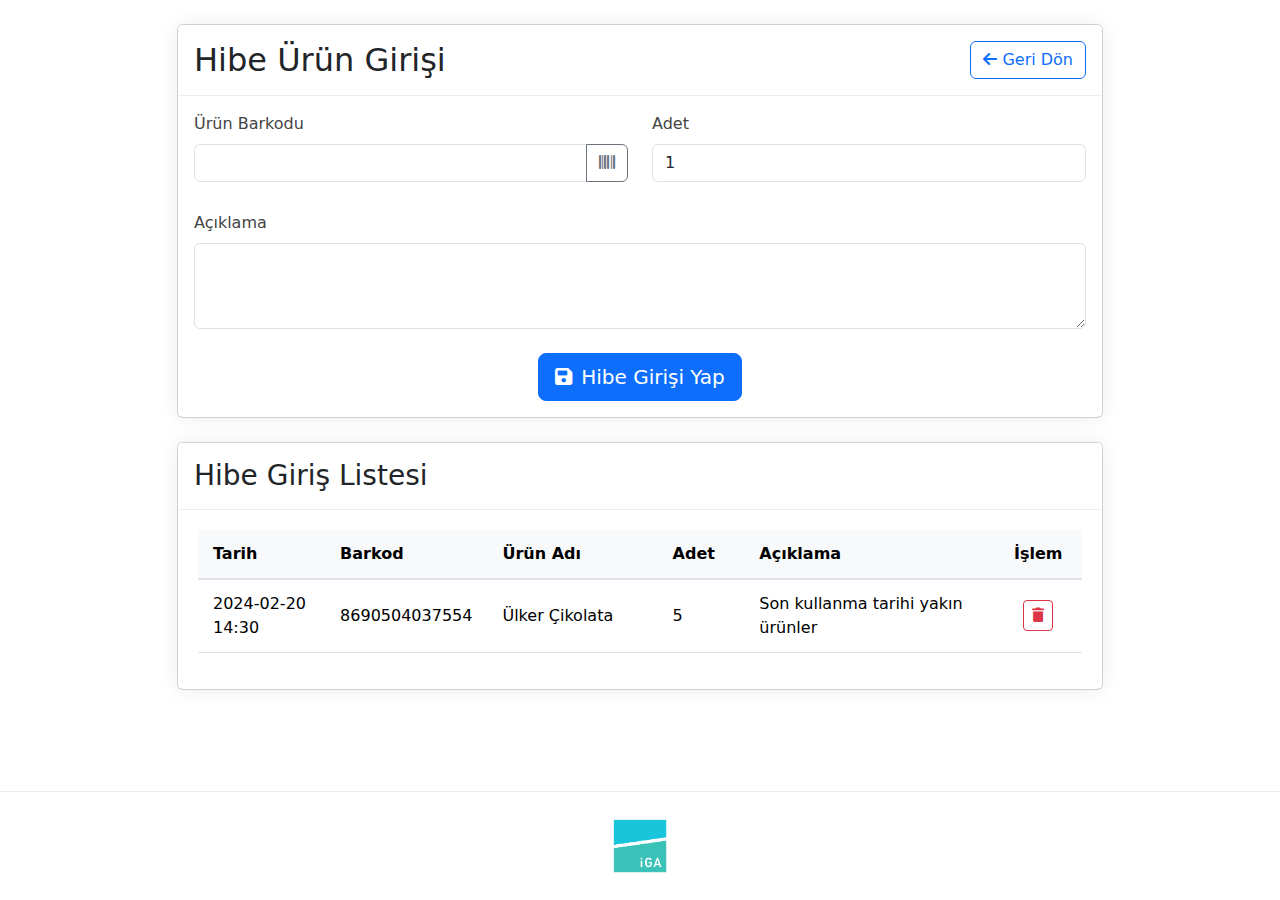
==== IGAMarket.WebUI/wwwroot/ui/donation-entry.html @ ef61f521 "Add project files." ====
<!DOCTYPE html>
<html lang="tr">
<head>
    <meta charset="UTF-8">
    <meta name="viewport" content="width=device-width, initial-scale=1.0">
    <title>Hibe Giriş - IGA Market POS Sistemi</title>
    <link rel="stylesheet" href="style.css">
    <link href="https://cdn.jsdelivr.net/npm/bootstrap@5.3.0/dist/css/bootstrap.min.css" rel="stylesheet">
    <link href="https://cdn.datatables.net/1.11.5/css/dataTables.bootstrap5.min.css" rel="stylesheet">
    <link rel="stylesheet" href="https://cdnjs.cloudflare.com/ajax/libs/font-awesome/6.0.0/css/all.min.css">
</head>
<body class="d-flex flex-column min-vh-100">
    <div class="container flex-grow-1 py-4">
        <div class="row justify-content-center">
            <div class="col-md-10">
                <!-- Hibe Giriş Formu -->
                <div class="card donation-entry-card mb-4">
                    <div class="card-header bg-white py-3">
                        <div class="d-flex justify-content-between align-items-center">
                            <h2 class="card-title mb-0">Hibe Ürün Girişi</h2>
                            <a href="operations.html" class="btn btn-outline-primary">
                                <i class="fas fa-arrow-left"></i> Geri Dön
                            </a>
                        </div>
                    </div>
                    <div class="card-body">
                        <form id="donationEntryForm" class="needs-validation" novalidate>
                            <div class="row g-4">
                                <div class="col-md-6">
                                    <div class="form-group">
                                        <label for="barcode" class="form-label">Ürün Barkodu</label>
                                        <div class="input-group">
                                            <input type="text" class="form-control" id="barcode" required>
                                            <button class="btn btn-outline-secondary" type="button" id="scanBarcode">
                                                <i class="fas fa-barcode"></i>
                                            </button>
                                        </div>
                                        <div class="invalid-feedback">
                                            Lütfen barkod numarasını giriniz.
                                        </div>
                                        <small class="text-muted product-name-display"></small>
                                    </div>
                                </div>
                                <div class="col-md-6">
                                    <div class="form-group">
                                        <label for="quantity" class="form-label">Adet</label>
                                        <input type="number" class="form-control" id="quantity" min="1" value="1" required>
                                        <div class="invalid-feedback">
                                            Lütfen geçerli bir adet giriniz.
                                        </div>
                                    </div>
                                </div>
                                <div class="col-12">
                                    <div class="form-group">
                                        <label for="description" class="form-label">Açıklama</label>
                                        <textarea class="form-control" id="description" rows="3" required></textarea>
                                        <div class="invalid-feedback">
                                            Lütfen bir açıklama giriniz.
                                        </div>
                                    </div>
                                </div>
                            </div>
                            <div class="text-center mt-4">
                                <button type="submit" class="btn btn-primary btn-lg save-donation-btn">
                                    <i class="fas fa-save me-2"></i>Hibe Girişi Yap
                                </button>
                            </div>
                        </form>
                    </div>
                </div>

                <!-- Hibe Giriş Tablosu -->
                <div class="card donation-table-card">
                    <div class="card-header bg-white py-3">
                        <h3 class="card-title mb-0">Hibe Giriş Listesi</h3>
                    </div>
                    <div class="card-body">
                        <div class="table-responsive">
                            <table id="donationTable" class="table table-hover">
                                <thead>
                                    <tr>
                                        <th>Tarih</th>
                                        <th>Barkod</th>
                                        <th>Ürün Adı</th>
                                        <th>Adet</th>
                                        <th>Açıklama</th>
                                        <th>İşlem</th>
                                    </tr>
                                </thead>
                                <tbody>
                                    <!-- Örnek veri -->
                                    <tr>
                                        <td>2024-02-20 14:30</td>
                                        <td>8690504037554</td>
                                        <td>Ülker Çikolata</td>
                                        <td>5</td>
                                        <td>Son kullanma tarihi yakın ürünler</td>
                                        <td>
                                            <button class="btn btn-sm btn-outline-danger delete-donation">
                                                <i class="fas fa-trash"></i>
                                            </button>
                                        </td>
                                    </tr>
                                </tbody>
                            </table>
                        </div>
                    </div>
                </div>
            </div>
        </div>
    </div>

    <footer class="footer mt-auto py-4">
        <div class="container text-center">
            <img src="media/igalogo.png" alt="IGA Logo" class="footer-logo">
        </div>
    </footer>

    <script src="https://cdn.jsdelivr.net/npm/bootstrap@5.3.0/dist/js/bootstrap.bundle.min.js"></script>
    <script src="https://code.jquery.com/jquery-3.6.0.min.js"></script>
    <script src="https://cdn.datatables.net/1.11.5/js/jquery.dataTables.min.js"></script>
    <script src="https://cdn.datatables.net/1.11.5/js/dataTables.bootstrap5.min.js"></script>
    <script>
        // DataTable başlatma
        $(document).ready(function() {
            $('#donationTable').DataTable({
                language: {
                    url: '//cdn.datatables.net/plug-ins/1.11.5/i18n/tr.json'
                },
                order: [[0, 'desc']], // Tarihe göre sıralama
                pageLength: 5, // Sayfa başına gösterilecek kayıt sayısı
                lengthMenu: [[5, 10, 25, 50], [5, 10, 25, 50]]
            });
        });

        // Form doğrulama
        (() => {
            'use strict'
            const forms = document.querySelectorAll('.needs-validation')
            Array.from(forms).forEach(form => {
                form.addEventListener('submit', event => {
                    if (!form.checkValidity()) {
                        event.preventDefault()
                        event.stopPropagation()
                    } else {
                        event.preventDefault()
                        // Form geçerliyse yeni hibe girişini tabloya ekle
                        addDonationToTable()
                    }
                    form.classList.add('was-validated')
                }, false)
            })
        })()

        // Barkod okutulduğunda ürün adını göster
        document.getElementById('barcode').addEventListener('change', function() {
            // Örnek ürün veritabanı
            const products = {
                '8690504037554': 'Ülker Çikolata',
                '8690504037555': 'Eti Burçak',
                '8690504037556': 'Sütaş Süt',
                '8690504037557': 'Torku Ekmek'
            };
            
            const productName = products[this.value] || 'Ürün bulunamadı';
            document.querySelector('.product-name-display').textContent = productName;
        });

        // Yeni hibe girişini tabloya ekleme
        function addDonationToTable() {
            const table = $('#donationTable').DataTable();
            const barcode = document.getElementById('barcode').value;
            const quantity = document.getElementById('quantity').value;
            const description = document.getElementById('description').value;
            const products = {
                '8690504037554': 'Ülker Çikolata',
                '8690504037555': 'Eti Burçak',
                '8690504037556': 'Sütaş Süt',
                '8690504037557': 'Torku Ekmek'
            };
            
            const now = new Date();
            const dateStr = now.toLocaleString('tr-TR');
            
            // Yeni satır ekle
            table.row.add([
                dateStr,
                barcode,
                products[barcode] || 'Bilinmeyen Ürün',
                quantity,
                description,
                '<button class="btn btn-sm btn-outline-danger delete-donation"><i class="fas fa-trash"></i></button>'
            ]).draw();

            // Formu temizle
            document.getElementById('donationEntryForm').reset();
            document.querySelector('.product-name-display').textContent = '';
        }

        // Silme işlemi için event delegation
        $('#donationTable').on('click', '.delete-donation', function() {
            if (confirm('Bu hibe kaydını silmek istediğinizden emin misiniz?')) {
                const table = $('#donationTable').DataTable();
                table.row($(this).parents('tr')).remove().draw();
            }
        });
    </script>
</body>
</html>
---- IGAMarket.WebUI/wwwroot/ui/style.css ----
* {
    margin: 0;
    padding: 0;
    box-sizing: border-box;
}

body {
    font-family: 'Segoe UI', Tahoma, Geneva, Verdana, sans-serif;
    background-color: #f5f5f5;
    min-height: 100vh;
}

/* Ana Menü Stilleri */
.main-menu {
    padding: 40px 0;
}

.menu-card {
    background-color: white;
    border-radius: 15px;
    padding: 30px;
    text-align: center;
    cursor: pointer;
    transition: all 0.3s ease;
    box-shadow: 0 4px 6px rgba(0,0,0,0.1);
    height: 100%;
}

.menu-card:hover {
    transform: translateY(-10px);
    box-shadow: 0 8px 15px rgba(0,0,0,0.2);
}

.card-icon {
    font-size: 3rem;
    color: #007bff;
    margin-bottom: 20px;
}

.menu-card h3 {
    color: #333;
    margin-bottom: 10px;
}

.menu-card p {
    color: #666;
    margin: 0;
}

/* POS Sayfası Stilleri */
.container-fluid {
    padding: 20px;
}

.product-section, .cart-section {
    background-color: white;
    border-radius: 10px;
    padding: 20px;
    box-shadow: 0 2px 5px rgba(0,0,0,0.1);
    height: calc(100vh - 40px);
    overflow-y: auto;
}

.barcode-input {
    margin-bottom: 20px;
}

.barcode-input input {
    font-size: 1.2rem;
    padding: 15px;
    border: 2px solid #ddd;
    border-radius: 5px;
    width: 100%;
}

.product-grid {
    display: grid;
    grid-template-columns: repeat(auto-fill, minmax(200px, 1fr));
    gap: 20px;
    padding: 10px;
}

.product-card {
    background-color: white;
    border: 1px solid #ddd;
    border-radius: 8px;
    padding: 15px;
    text-align: center;
    transition: transform 0.2s;
}

.product-card:hover {
    transform: translateY(-5px);
    box-shadow: 0 5px 15px rgba(0,0,0,0.1);
}

.product-card img {
    width: 100%;
    height: 150px;
    object-fit: cover;
    border-radius: 5px;
    margin-bottom: 10px;
}

.cart-section {
    display: flex;
    flex-direction: column;
}

.cart-items {
    flex-grow: 1;
    overflow-y: auto;
    margin-bottom: 20px;
}

.cart-item {
    display: flex;
    justify-content: space-between;
    align-items: center;
    padding: 10px;
    border-bottom: 1px solid #eee;
    position: relative;
    padding-right: 40px;
}

.cart-item-info {
    flex-grow: 1;
    padding-right: 10px;
}

.cart-item-quantity {
    display: flex;
    align-items: center;
    gap: 10px;
    margin-right: 10px;
}

.cart-item-quantity button {
    background-color: #f8f9fa;
    border: 1px solid #ddd;
    border-radius: 5px;
    padding: 5px 10px;
    cursor: pointer;
}

.remove-item {
    position: absolute;
    right: 10px;
    top: 50%;
    transform: translateY(-50%);
    background: none;
    border: none;
    color: #dc3545;
    cursor: pointer;
    font-size: 1.2rem;
    padding: 5px;
    z-index: 1;
}

.cart-summary {
    border-top: 2px solid #eee;
    padding-top: 20px;
}

.total {
    display: flex;
    justify-content: space-between;
    font-size: 1.2rem;
    font-weight: bold;
    margin-bottom: 20px;
}

#completePayment {
    padding: 15px;
    font-size: 1.1rem;
}

/* Kapanış Sayfası Stilleri */
.closing-card {
    position: relative;
    overflow: hidden;
}

.closing-card::after {
    content: '';
    position: absolute;
    top: 0;
    left: 0;
    width: 100%;
    height: 4px;
    background: linear-gradient(90deg, #007bff, #00ff88);
}

.closing-info {
    margin-top: 20px;
    display: flex;
    justify-content: space-between;
    align-items: center;
    padding-top: 15px;
    border-top: 1px solid #eee;
}

.closing-time {
    color: #666;
    font-size: 0.9rem;
}

.badge {
    padding: 8px 12px;
    font-size: 0.9rem;
}

/* İşlemler Sayfası Stilleri */
.operation-card {
    position: relative;
    overflow: hidden;
}

.operation-card::after {
    content: '';
    position: absolute;
    top: 0;
    left: 0;
    width: 100%;
    height: 4px;
    background: linear-gradient(90deg, #17a2b8, #ffc107);
}

.operation-info {
    margin-top: 20px;
    display: flex;
    justify-content: space-between;
    align-items: center;
    padding-top: 15px;
    border-top: 1px solid #eee;
}

.operation-detail {
    color: #666;
    font-size: 0.9rem;
}

.badge.bg-info {
    background-color: #17a2b8 !important;
}

.badge.bg-warning {
    background-color: #ffc107 !important;
    color: #000;
}

@media (max-width: 768px) {
    .product-section, .cart-section {
        height: auto;
        margin-bottom: 20px;
    }
    
    .product-grid {
        grid-template-columns: repeat(auto-fill, minmax(150px, 1fr));
    }

    .menu-card {
        margin-bottom: 20px;
    }

    .closing-card {
        margin-bottom: 20px;
    }
    
    .closing-info {
        flex-direction: column;
        gap: 10px;
        text-align: center;
    }

    .operation-card {
        margin-bottom: 20px;
    }
    
    .operation-info {
        flex-direction: column;
        gap: 10px;
        text-align: center;
    }
}

/* Footer Stilleri */
.footer {
    background-color: white;
    border-top: 1px solid #eee;
}

.footer-logo {
    height: 60px;
    width: auto;
    opacity: 0.9;
    transition: opacity 0.3s ease;
}

.footer-logo:hover {
    opacity: 1;
}

/* Ürün Girişi Sayfası Stilleri */
.product-entry-card {
    border: none;
    box-shadow: 0 0 20px rgba(0,0,0,0.08);
}

.product-entry-card .card-header {
    border-bottom: 1px solid #eee;
}

.form-label {
    font-weight: 500;
    color: #444;
    margin-bottom: 0.5rem;
}

.form-control:focus {
    border-color: #80bdff;
    box-shadow: 0 0 0 0.2rem rgba(0,123,255,.25);
}

.product-image-upload {
    position: relative;
}

.image-preview {
    width: 100%;
    min-height: 200px;
    border: 2px dashed #ddd;
    border-radius: 8px;
    position: relative;
    overflow: hidden;
    background-color: #f8f9fa;
    display: flex;
    align-items: center;
    justify-content: center;
}

.upload-placeholder {
    text-align: center;
    color: #666;
    padding: 20px;
}

.upload-placeholder i {
    font-size: 3rem;
    color: #aaa;
    margin-bottom: 10px;
}

.upload-placeholder p {
    margin: 0;
}

.img-thumbnail {
    max-height: 200px;
    width: auto;
    object-fit: contain;
}

.save-product-btn {
    padding: 12px 40px;
    font-size: 1.1rem;
}

.save-product-btn i {
    margin-right: 8px;
}

@media (max-width: 768px) {
    .product-entry-card .card-header {
        padding: 15px;
    }
    
    .product-entry-card .card-body {
        padding: 15px;
    }
    
    .save-product-btn {
        width: 100%;
    }
}

/* Hibe Giriş Sayfası Stilleri */
.donation-entry-card, .donation-table-card {
    border: none;
    box-shadow: 0 0 20px rgba(0,0,0,0.08);
}

.donation-entry-card .card-header,
.donation-table-card .card-header {
    border-bottom: 1px solid #eee;
}

.product-name-display {
    display: block;
    margin-top: 5px;
    font-style: italic;
}

.save-donation-btn {
    padding: 12px 40px;
    font-size: 1.1rem;
}

.save-donation-btn i {
    margin-right: 8px;
}

/* DataTable Özelleştirmeleri */
.donation-table-card .card-body {
    padding: 20px;
}

.table-responsive {
    margin: 0;
    padding: 0;
}

.table {
    margin-bottom: 0;
}

.table thead th {
    background-color: #f8f9fa;
    border-bottom: 2px solid #dee2e6;
    white-space: nowrap;
    padding: 12px 15px;
}

.table tbody td {
    padding: 12px 15px;
    vertical-align: middle;
}

/* Sütun genişlikleri */
.table th:nth-child(1) { /* Tarih */
    width: 15%;
}

.table th:nth-child(2) { /* Barkod */
    width: 15%;
}

.table th:nth-child(3) { /* Ürün Adı */
    width: 20%;
}

.table th:nth-child(4) { /* Adet */
    width: 10%;
}

.table th:nth-child(5) { /* Açıklama */
    width: 30%;
}

.table th:nth-child(6) { /* İşlem */
    width: 10%;
    text-align: center;
}

.table td:last-child {
    text-align: center;
}

.dataTables_wrapper .dataTables_length select {
    min-width: 80px;
}

.dataTables_wrapper .dataTables_filter input {
    min-width: 250px;
}

.delete-donation {
    transition: all 0.2s ease;
}

.delete-donation:hover {
    background-color: #dc3545;
    color: white;
}

@media (max-width: 768px) {
    .donation-entry-card .card-header,
    .donation-table-card .card-header {
        padding: 15px;
    }
    
    .donation-entry-card .card-body,
    .donation-table-card .card-body {
        padding: 15px;
    }
    
    .save-donation-btn {
        width: 100%;
    }

    .dataTables_wrapper .dataTables_length,
    .dataTables_wrapper .dataTables_filter {
        text-align: left;
        margin-bottom: 10px;
    }
}
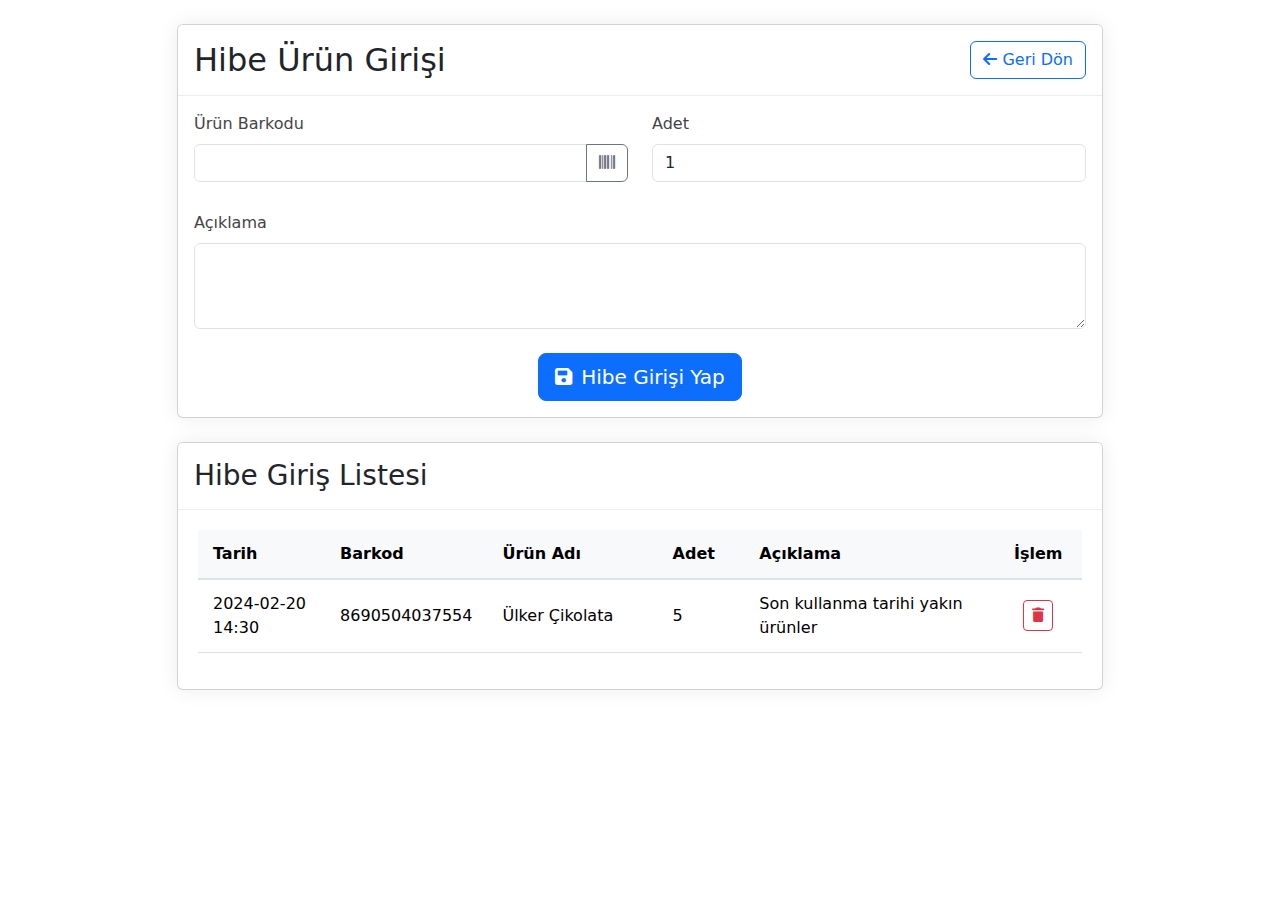
==== commit 04cb36b6: "commit" ====
--- a/IGAMarket.WebUI/wwwroot/ui/donation-entry.html
+++ b/IGAMarket.WebUI/wwwroot/ui/donation-entry.html
@@ -110,12 +110,6 @@
         </div>
     </div>
 
-    <footer class="footer mt-auto py-4">
-        <div class="container text-center">
-            <img src="media/igalogo.png" alt="IGA Logo" class="footer-logo">
-        </div>
-    </footer>
-
     <script src="https://cdn.jsdelivr.net/npm/bootstrap@5.3.0/dist/js/bootstrap.bundle.min.js"></script>
     <script src="https://code.jquery.com/jquery-3.6.0.min.js"></script>
     <script src="https://cdn.datatables.net/1.11.5/js/jquery.dataTables.min.js"></script>
--- a/IGAMarket.WebUI/wwwroot/ui/style.css
+++ b/IGAMarket.WebUI/wwwroot/ui/style.css
@@ -8,6 +8,10 @@
     font-family: 'Segoe UI', Tahoma, Geneva, Verdana, sans-serif;
     background-color: #f5f5f5;
     min-height: 100vh;
+}
+
+a {
+    text-decoration: none;
 }
 
 /* Ana Menü Stilleri */
